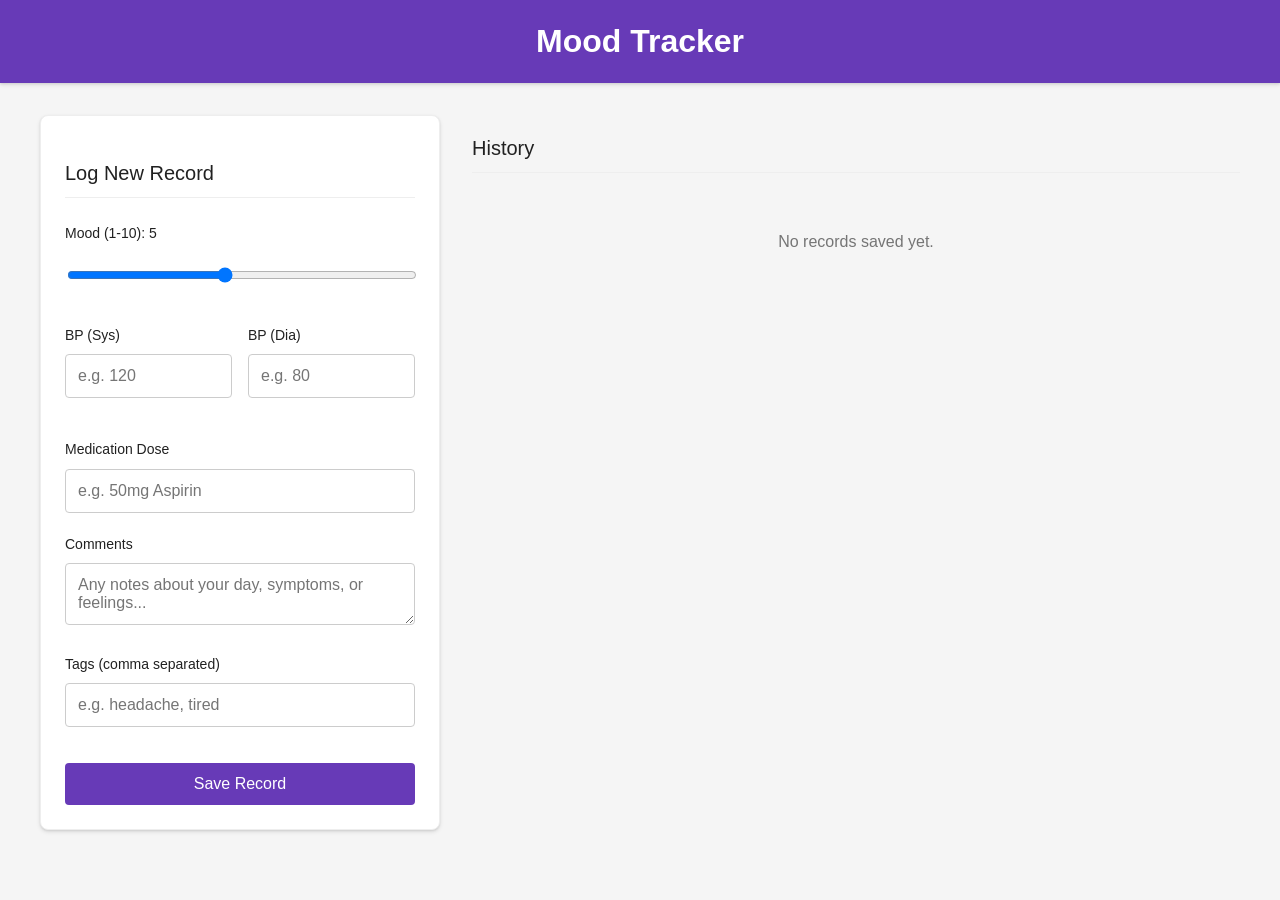
==== moodtrack/index.html @ 04b2c856 "Updated base path" ====
<!DOCTYPE html>
<html lang="en">
<head>
    <meta charset="UTF-8">
    <meta name="viewport" content="width=device-width, initial-scale=1.0">
    <title>Mood Tracker</title>
    <link rel="manifest" href="/moodtrack/assets/manifest-CnxsLx-C.json">
    <meta name="theme-color" content="#673ab7">
  <script type="module" crossorigin src="/moodtrack/assets/index-COgmUt47.js"></script>
  <link rel="stylesheet" crossorigin href="/moodtrack/assets/index-CucchUQw.css">
<link rel="manifest" href="/moodtrack/manifest.webmanifest"><script id="vite-plugin-pwa:register-sw" src="/moodtrack/registerSW.js"></script></head>
<body>
    <header>
        <h1>Mood Tracker</h1>
    </header>

    <main class="app-container">
        <section class="card">
            <h2>Log New Record</h2>
            <record-form></record-form>
        </section>

        <section>
            <h2>History</h2>
            <div id="records-list">
                <!-- Records will appear here -->
                <p class="empty-state">No records saved yet.</p>
            </div>
        </section>
    </main>

</body>
</html>
---- moodtrack/assets/index-CucchUQw.css ----
:root{--primary: #673ab7;--primary-dark: #512da8;--surface: #ffffff;--background: #f5f5f5;--text-primary: #212121;--text-secondary: #757575;--shadow: 0 2px 4px rgba(0,0,0,.1), 0 1px 2px rgba(0,0,0,.08)}body{font-family:Roboto,sans-serif;background-color:var(--background);color:var(--text-primary);line-height:1.6;margin:0}header{background-color:var(--primary);color:#fff;padding:1rem;text-align:center;box-shadow:var(--shadow);position:sticky;top:0;z-index:100}h1{padding:0;margin:0}.app-container{max-width:1200px;margin:2rem auto;padding:0 1rem;display:grid;gap:2rem;grid-template-columns:1fr}@media (min-width: 768px){.app-container{grid-template-columns:400px 1fr;align-items:start}}.card{background:var(--surface);padding:1.5rem;border-radius:8px;box-shadow:var(--shadow);border:1px solid #eee}h2{margin-bottom:1.5rem;font-weight:500;font-size:1.25rem;border-bottom:1px solid #eee;padding-bottom:.5rem}.empty-state{text-align:center;color:var(--text-secondary);padding:2rem}.form-group{margin-bottom:1.25rem}label{display:block;font-size:.875rem;margin-bottom:.5rem;font-weight:500}input[type=number],input[type=text],textarea,input[type=range]{width:100%;padding:12px;border:1px solid #ccc;border-radius:4px;font-size:1rem;transition:border-color .2s;font-family:inherit}input:focus,textarea:focus{outline:none;border-color:var(--primary)}.row{display:flex;gap:1rem}.row>div{flex:1}button{background-color:var(--primary);color:#fff;border:none;padding:12px 24px;border-radius:4px;font-size:1rem;font-weight:500;cursor:pointer;width:100%;transition:background .2s;margin-top:10px}button:hover{background-color:var(--primary-dark)}.record-card{border-left:4px solid var(--primary);margin-bottom:1rem;padding:1rem;transition:transform .1s;background:var(--surface);border-radius:8px;box-shadow:var(--shadow)}.record-card:hover{transform:translateY(-2px)}.record-header{display:flex;justify-content:space-between;margin-bottom:.5rem}.record-time{font-size:.75rem;color:var(--text-secondary)}.record-stats{display:flex;flex-wrap:wrap;gap:1rem;font-size:.9rem}.stat-item b{color:var(--primary)}.comment-text{margin-top:.75rem;font-size:.875rem;color:var(--text-secondary);font-style:italic;padding-top:.5rem;border-top:1px solid #eee}
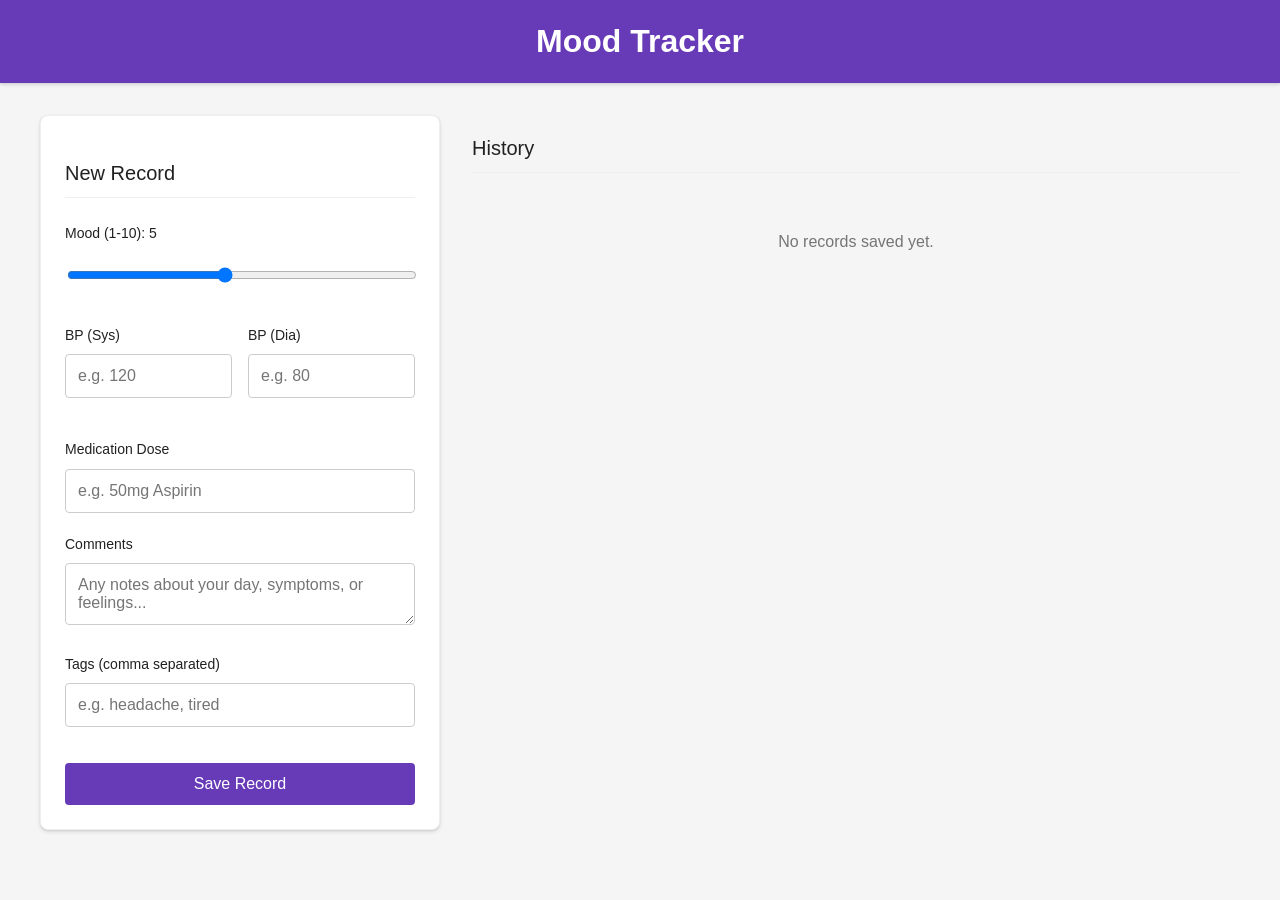
==== commit 38547b95: "Added delete option for records in mood tracker" ====
--- a/moodtrack/index.html
+++ b/moodtrack/index.html
@@ -6,7 +6,7 @@
     <title>Mood Tracker</title>
     <link rel="manifest" href="/moodtrack/assets/manifest-CnxsLx-C.json">
     <meta name="theme-color" content="#673ab7">
-  <script type="module" crossorigin src="/moodtrack/assets/index-COgmUt47.js"></script>
+  <script type="module" crossorigin src="/moodtrack/assets/index-DhE46Z8t.js"></script>
   <link rel="stylesheet" crossorigin href="/moodtrack/assets/index-CucchUQw.css">
 <link rel="manifest" href="/moodtrack/manifest.webmanifest"><script id="vite-plugin-pwa:register-sw" src="/moodtrack/registerSW.js"></script></head>
 <body>
@@ -16,7 +16,7 @@
 
     <main class="app-container">
         <section class="card">
-            <h2>Log New Record</h2>
+            <h2>New Record</h2>
             <record-form></record-form>
         </section>
 
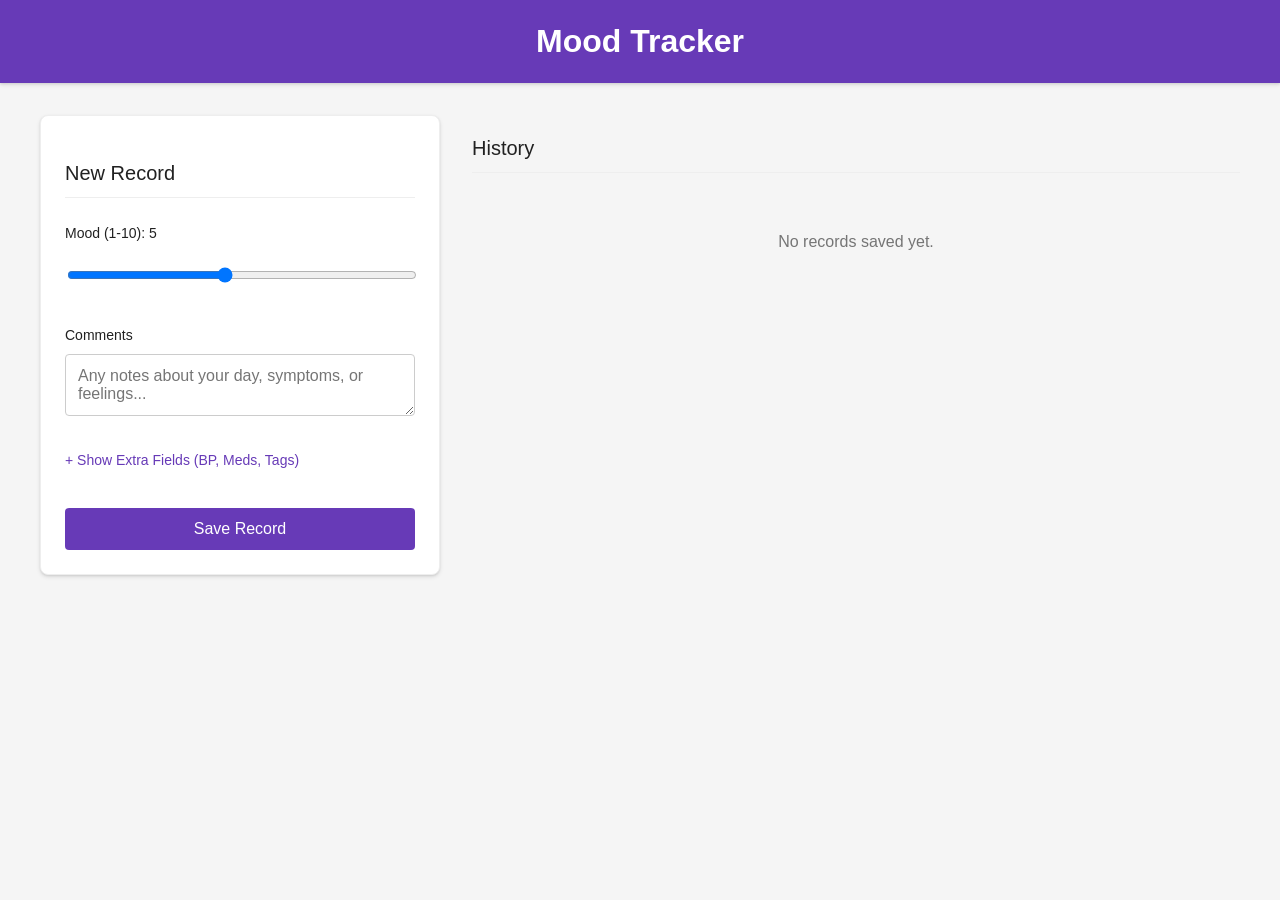
==== commit fff5109e: "added ability to hide/show extra fields in mood tracker" ====
--- a/moodtrack/index.html
+++ b/moodtrack/index.html
@@ -6,7 +6,7 @@
     <title>Mood Tracker</title>
     <link rel="manifest" href="/moodtrack/assets/manifest-CnxsLx-C.json">
     <meta name="theme-color" content="#673ab7">
-  <script type="module" crossorigin src="/moodtrack/assets/index-DhE46Z8t.js"></script>
+  <script type="module" crossorigin src="/moodtrack/assets/index-Dc536AFp.js"></script>
   <link rel="stylesheet" crossorigin href="/moodtrack/assets/index-CucchUQw.css">
 <link rel="manifest" href="/moodtrack/manifest.webmanifest"><script id="vite-plugin-pwa:register-sw" src="/moodtrack/registerSW.js"></script></head>
 <body>
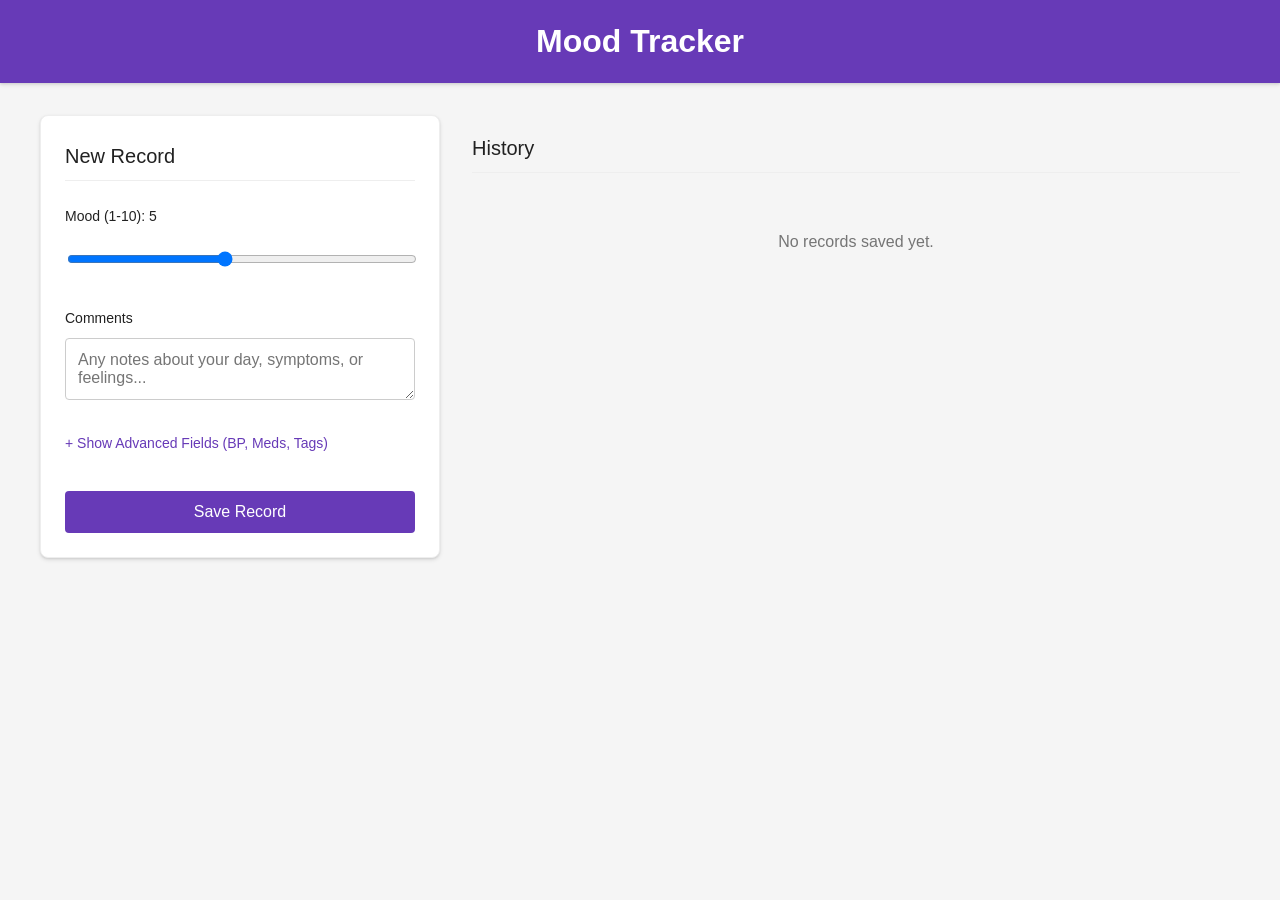
==== commit 8f6363db: "editing of existing records in mood tracker" ====
--- a/moodtrack/index.html
+++ b/moodtrack/index.html
@@ -6,7 +6,7 @@
     <title>Mood Tracker</title>
     <link rel="manifest" href="/moodtrack/assets/manifest-CnxsLx-C.json">
     <meta name="theme-color" content="#673ab7">
-  <script type="module" crossorigin src="/moodtrack/assets/index-Dc536AFp.js"></script>
+  <script type="module" crossorigin src="/moodtrack/assets/index-CAgdKlXc.js"></script>
   <link rel="stylesheet" crossorigin href="/moodtrack/assets/index-CucchUQw.css">
 <link rel="manifest" href="/moodtrack/manifest.webmanifest"><script id="vite-plugin-pwa:register-sw" src="/moodtrack/registerSW.js"></script></head>
 <body>
@@ -16,7 +16,6 @@
 
     <main class="app-container">
         <section class="card">
-            <h2>New Record</h2>
             <record-form></record-form>
         </section>
 
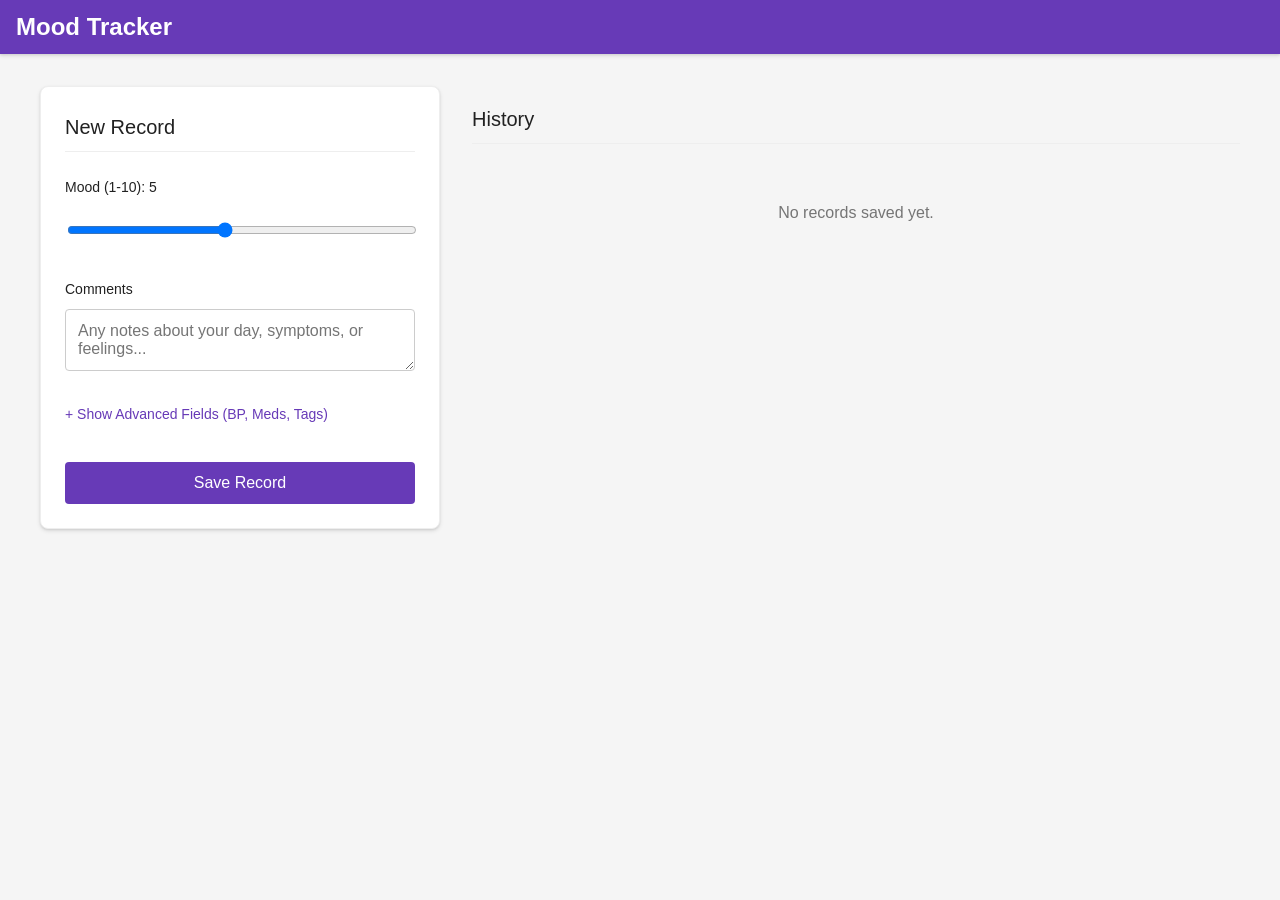
==== commit 0d859549: "Added history list headers to mood tracker" ====
--- a/moodtrack/index.html
+++ b/moodtrack/index.html
@@ -6,8 +6,8 @@
     <title>Mood Tracker</title>
     <link rel="manifest" href="/moodtrack/assets/manifest-CnxsLx-C.json">
     <meta name="theme-color" content="#673ab7">
-  <script type="module" crossorigin src="/moodtrack/assets/index-CAgdKlXc.js"></script>
-  <link rel="stylesheet" crossorigin href="/moodtrack/assets/index-CucchUQw.css">
+  <script type="module" crossorigin src="/moodtrack/assets/index-B6Z7xYdD.js"></script>
+  <link rel="stylesheet" crossorigin href="/moodtrack/assets/index-dtNy0NYo.css">
 <link rel="manifest" href="/moodtrack/manifest.webmanifest"><script id="vite-plugin-pwa:register-sw" src="/moodtrack/registerSW.js"></script></head>
 <body>
     <header>
--- a/moodtrack/assets/index-dtNy0NYo.css
+++ b/moodtrack/assets/index-dtNy0NYo.css
@@ -0,0 +1 @@
+:root{--primary: #673ab7;--primary-dark: #512da8;--surface: #ffffff;--background: #f5f5f5;--text-primary: #212121;--text-secondary: #757575;--shadow: 0 2px 4px rgba(0,0,0,.1), 0 1px 2px rgba(0,0,0,.08)}body{font-family:Roboto,sans-serif;background-color:var(--background);color:var(--text-primary);line-height:1.6;margin:0}header{background-color:var(--primary);color:#fff;padding:.5rem 1rem;text-align:left;box-shadow:var(--shadow);position:sticky;top:0;z-index:100}h1{padding:0;margin:0;font-size:1.5rem}.app-container{max-width:1200px;margin:2rem auto;padding:0 1rem;display:grid;gap:2rem;grid-template-columns:1fr}@media (min-width: 768px){.app-container{grid-template-columns:400px 1fr;align-items:start}}.card{background:var(--surface);padding:1.5rem;border-radius:8px;box-shadow:var(--shadow);border:1px solid #eee}h2{margin-bottom:1.5rem;font-weight:500;font-size:1.25rem;border-bottom:1px solid #eee;padding-bottom:.5rem}.empty-state{text-align:center;color:var(--text-secondary);padding:2rem}.form-group{margin-bottom:1.25rem}label{display:block;font-size:.875rem;margin-bottom:.5rem;font-weight:500}input[type=number],input[type=text],textarea,input[type=range]{width:100%;padding:12px;border:1px solid #ccc;border-radius:4px;font-size:1rem;transition:border-color .2s;font-family:inherit}input:focus,textarea:focus{outline:none;border-color:var(--primary)}.row{display:flex;gap:1rem}.row>div{flex:1}button{background-color:var(--primary);color:#fff;border:none;padding:12px 24px;border-radius:4px;font-size:1rem;font-weight:500;cursor:pointer;width:100%;transition:background .2s;margin-top:10px}button:hover{background-color:var(--primary-dark)}.record-card{border-left:4px solid var(--primary);margin-bottom:1rem;padding:1rem;transition:transform .1s;background:var(--surface);border-radius:8px;box-shadow:var(--shadow)}.record-card:hover{transform:translateY(-2px)}.record-header{display:flex;justify-content:space-between;margin-bottom:.5rem}.record-time{font-size:.75rem;color:var(--text-secondary)}.record-stats{display:flex;flex-wrap:wrap;gap:1rem;font-size:.9rem}.stat-item b{color:var(--primary)}.comment-text{margin-top:.75rem;font-size:.875rem;color:var(--text-secondary);font-style:italic;padding-top:.5rem;border-top:1px solid #eee}.date-group-header{position:sticky;top:3.25rem;background-color:var(--background);padding:.5rem 0;margin:1.25rem 0 .75rem;font-size:.95rem;font-weight:600;color:var(--text-secondary);border-bottom:1px solid #e0e0e0;z-index:10}.date-group-header:first-of-type{margin-top:0}
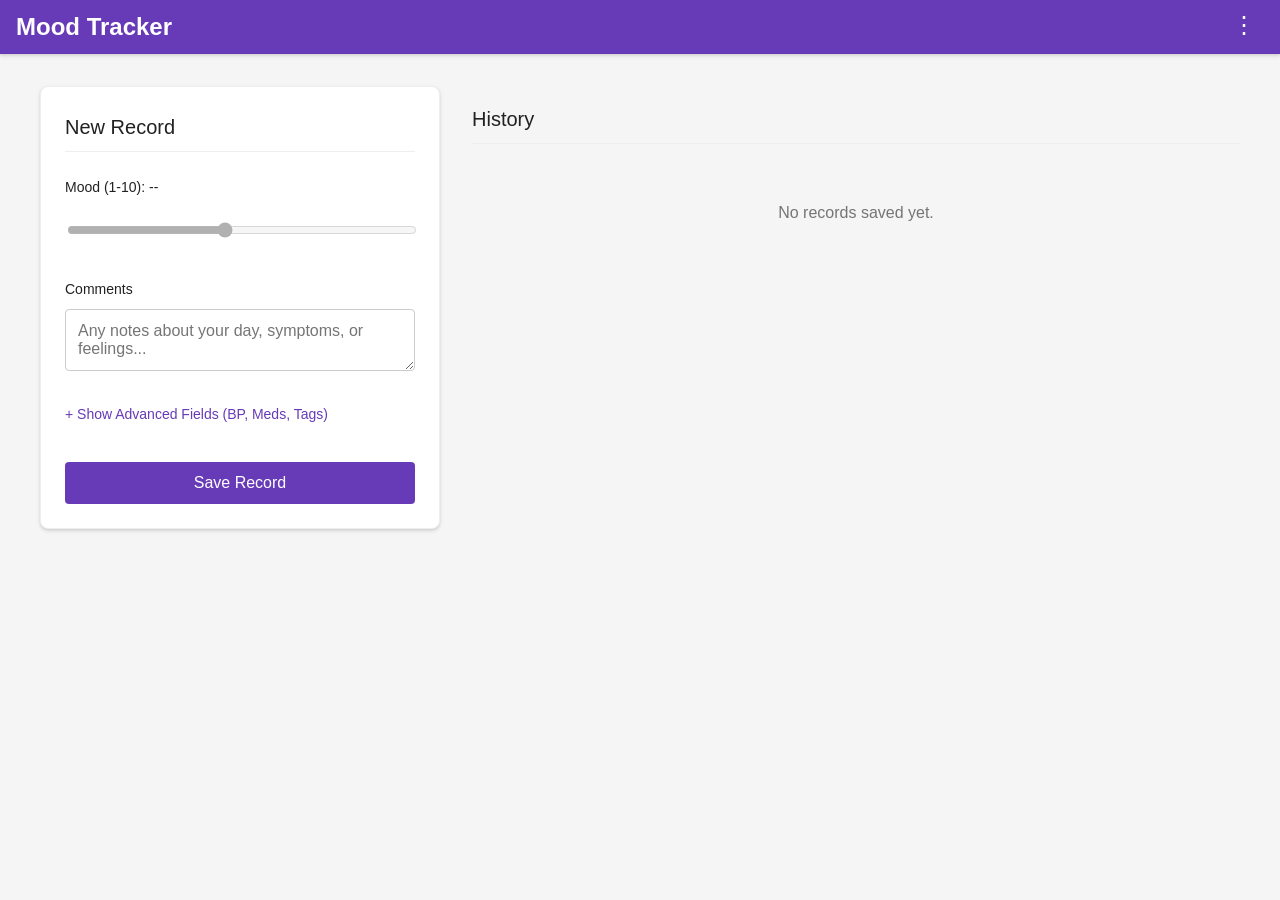
==== commit 3b55a162: "Updated Mood Tracker to allow JSON import and export" ====
--- a/moodtrack/index.html
+++ b/moodtrack/index.html
@@ -6,13 +6,11 @@
     <title>Mood Tracker</title>
     <link rel="manifest" href="/moodtrack/assets/manifest-CnxsLx-C.json">
     <meta name="theme-color" content="#673ab7">
-  <script type="module" crossorigin src="/moodtrack/assets/index-B6Z7xYdD.js"></script>
-  <link rel="stylesheet" crossorigin href="/moodtrack/assets/index-dtNy0NYo.css">
+  <script type="module" crossorigin src="/moodtrack/assets/index-CCFiSSUM.js"></script>
+  <link rel="stylesheet" crossorigin href="/moodtrack/assets/index-BfAUO5BI.css">
 <link rel="manifest" href="/moodtrack/manifest.webmanifest"><script id="vite-plugin-pwa:register-sw" src="/moodtrack/registerSW.js"></script></head>
 <body>
-    <header>
-        <h1>Mood Tracker</h1>
-    </header>
+    <app-header></app-header>
 
     <main class="app-container">
         <section class="card">
--- a/moodtrack/assets/index-BfAUO5BI.css
+++ b/moodtrack/assets/index-BfAUO5BI.css
@@ -0,0 +1 @@
+:root{--primary: #673ab7;--primary-dark: #512da8;--surface: #ffffff;--background: #f5f5f5;--text-primary: #212121;--text-secondary: #757575;--shadow: 0 2px 4px rgba(0,0,0,.1), 0 1px 2px rgba(0,0,0,.08)}body{font-family:Roboto,sans-serif;background-color:var(--background);color:var(--text-primary);line-height:1.6;margin:0}.app-container{max-width:1200px;margin:2rem auto;padding:0 1rem;display:grid;gap:2rem;grid-template-columns:1fr}@media (min-width: 768px){.app-container{grid-template-columns:400px 1fr;align-items:start}}.card{background:var(--surface);padding:1.5rem;border-radius:8px;box-shadow:var(--shadow);border:1px solid #eee}h2{margin-bottom:1.5rem;font-weight:500;font-size:1.25rem;border-bottom:1px solid #eee;padding-bottom:.5rem}.empty-state{text-align:center;color:var(--text-secondary);padding:2rem}.form-group{margin-bottom:1.25rem}label{display:block;font-size:.875rem;margin-bottom:.5rem;font-weight:500}input[type=number],input[type=text],textarea,input[type=range]{width:100%;padding:12px;border:1px solid #ccc;border-radius:4px;font-size:1rem;transition:border-color .2s;font-family:inherit}input:focus,textarea:focus{outline:none;border-color:var(--primary)}.row{display:flex;gap:1rem}.row>div{flex:1}button{background-color:var(--primary);color:#fff;border:none;padding:12px 24px;border-radius:4px;font-size:1rem;font-weight:500;cursor:pointer;width:100%;transition:background .2s;margin-top:10px}button:hover{background-color:var(--primary-dark)}.record-card{border-left:4px solid var(--primary);margin-bottom:1rem;padding:1rem;transition:transform .1s;background:var(--surface);border-radius:8px;box-shadow:var(--shadow)}.record-card:hover{transform:translateY(-2px)}.record-header{display:flex;justify-content:space-between;margin-bottom:.5rem}.record-time{font-size:.75rem;color:var(--text-secondary)}.record-stats{display:flex;flex-wrap:wrap;gap:1rem;font-size:.9rem}.stat-item b{color:var(--primary)}.comment-text{margin-top:.75rem;font-size:.875rem;color:var(--text-secondary);font-style:italic;padding-top:.5rem;border-top:1px solid #eee}.date-group-header{position:sticky;top:3.25rem;background-color:var(--background);padding:.5rem 0;margin:1.25rem 0 .75rem;font-size:.95rem;font-weight:600;color:var(--text-secondary);border-bottom:1px solid #e0e0e0;z-index:10}.date-group-header:first-of-type{margin-top:0}
